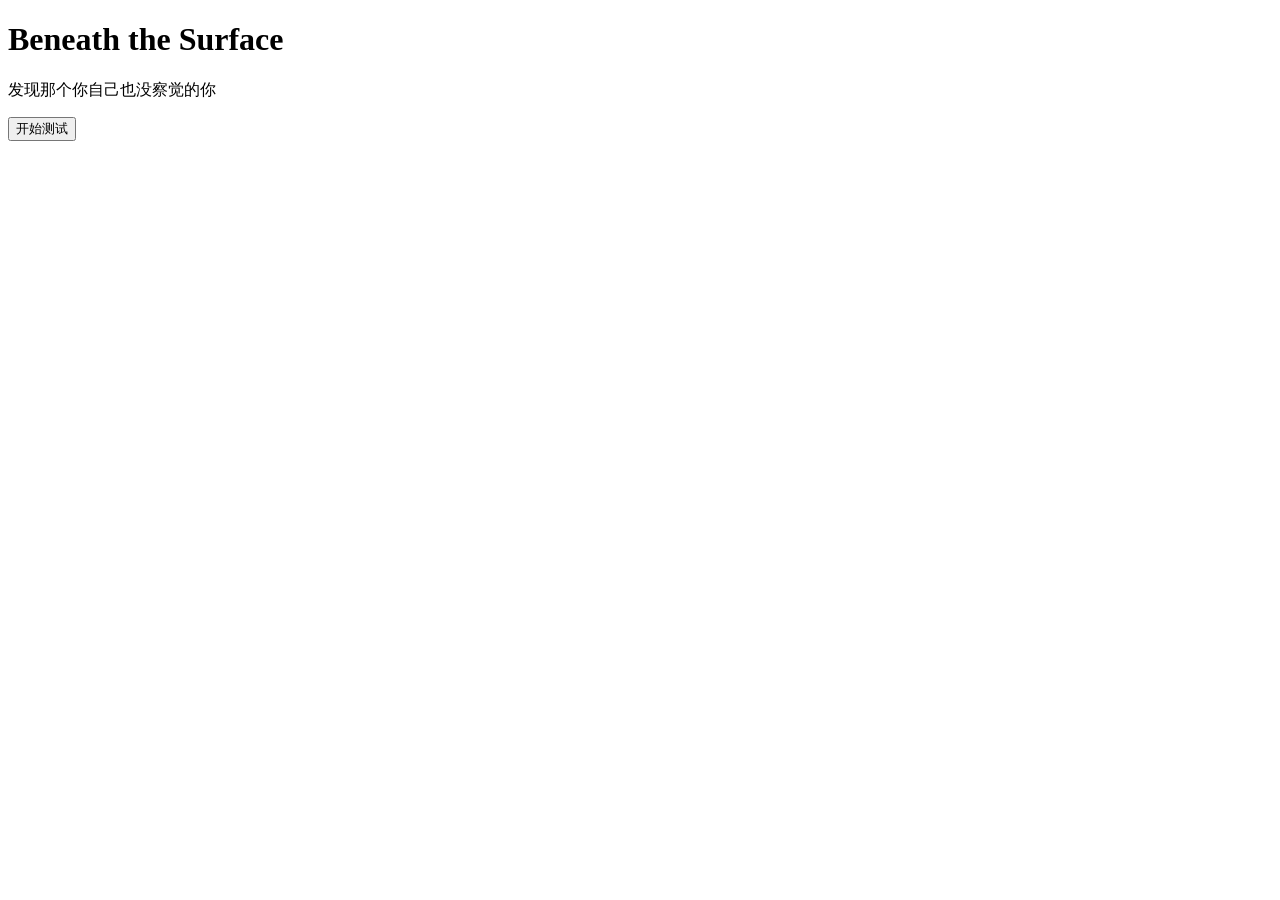
==== index.html @ 37b5ee29 "Create index.html" ====
<!DOCTYPE html>
<html lang="zh">
<head>
    <meta charset="UTF-8">
    <title>Beneath the Surface</title>
    <link rel="stylesheet" href="style.css">
</head>
<body>
    <div class="container">
        <h1>Beneath the Surface</h1>
        <p class="subtitle">发现那个你自己也没察觉的你</p>
        <button id="startBtn" onclick="startTest()">开始测试</button>
    </div>
    <script src="script.js"></script>
</body>
</html>
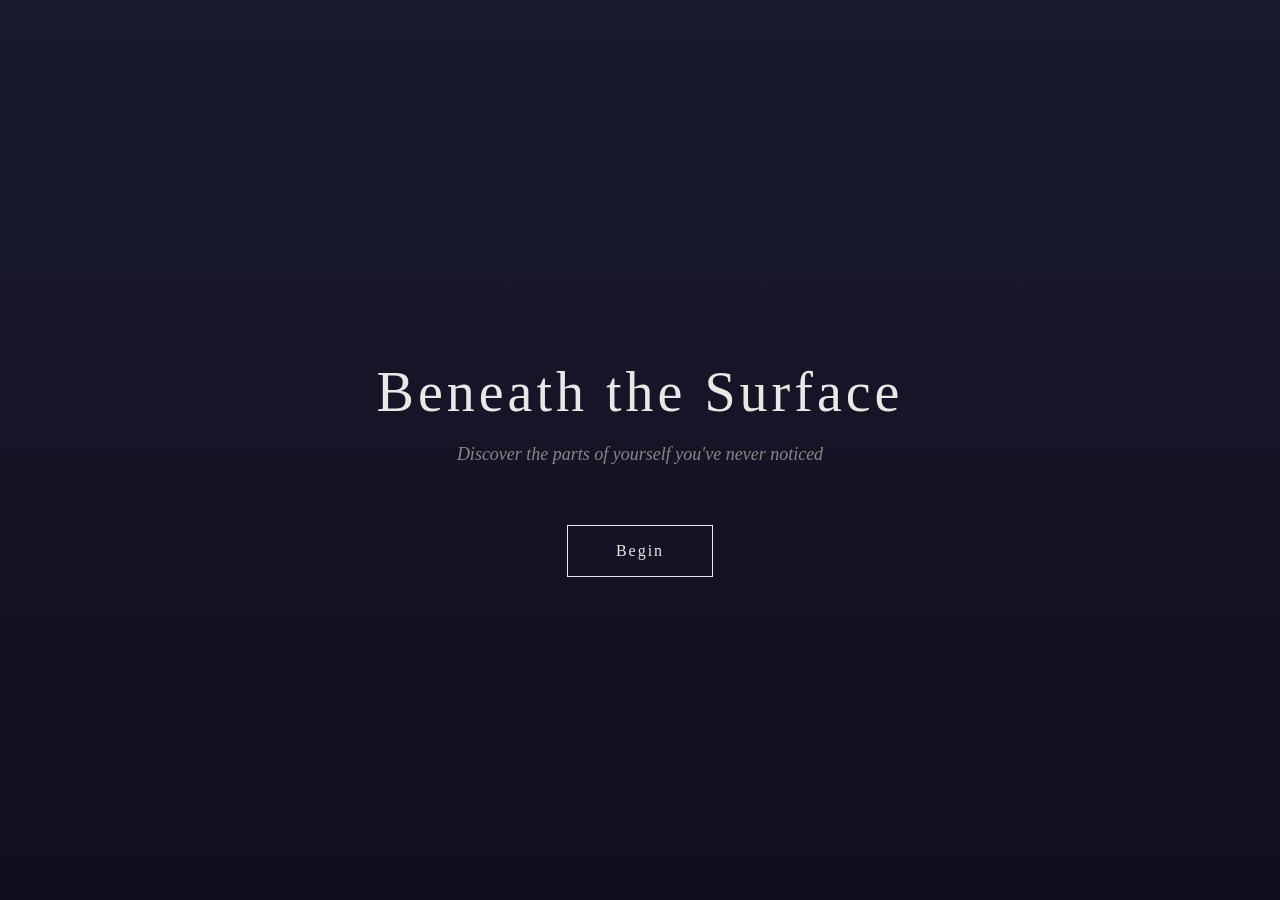
==== commit 6d52166d: "Update index.html" ====
--- a/index.html
+++ b/index.html
@@ -1,5 +1,5 @@
 <!DOCTYPE html>
-<html lang="zh">
+<html lang="en">
 <head>
     <meta charset="UTF-8">
     <title>Beneath the Surface</title>
@@ -8,8 +8,8 @@
 <body>
     <div class="container">
         <h1>Beneath the Surface</h1>
-        <p class="subtitle">发现那个你自己也没察觉的你</p>
-        <button id="startBtn" onclick="startTest()">开始测试</button>
+        <p class="subtitle">Discover the parts of yourself you've never noticed</p>
+        <button id="startBtn" onclick="startTest()">Begin</button>
     </div>
     <script src="script.js"></script>
 </body>
--- a/style.css
+++ b/style.css
@@ -0,0 +1,46 @@
+body {
+    font-family: 'Georgia', serif;
+    background: linear-gradient(180deg, #1a1a2e 0%, #0f0f1e 100%);
+    color: #e8e8e8;
+    margin: 0;
+    height: 100vh;
+    display: flex;
+    justify-content: center;
+    align-items: center;
+}
+
+.container {
+    text-align: center;
+    padding: 40px;
+}
+
+h1 {
+    font-size: 56px;
+    margin-bottom: 20px;
+    letter-spacing: 4px;
+    font-weight: 300;
+}
+
+.subtitle {
+    font-size: 18px;
+    color: #888;
+    margin-bottom: 60px;
+    font-style: italic;
+}
+
+button {
+    background: transparent;
+    color: #e8e8e8;
+    border: 1px solid #e8e8e8;
+    padding: 16px 48px;
+    font-size: 16px;
+    letter-spacing: 2px;
+    cursor: pointer;
+    transition: all 0.3s;
+    font-family: 'Georgia', serif;
+}
+
+button:hover {
+    background: #e8e8e8;
+    color: #1a1a2e;
+}
